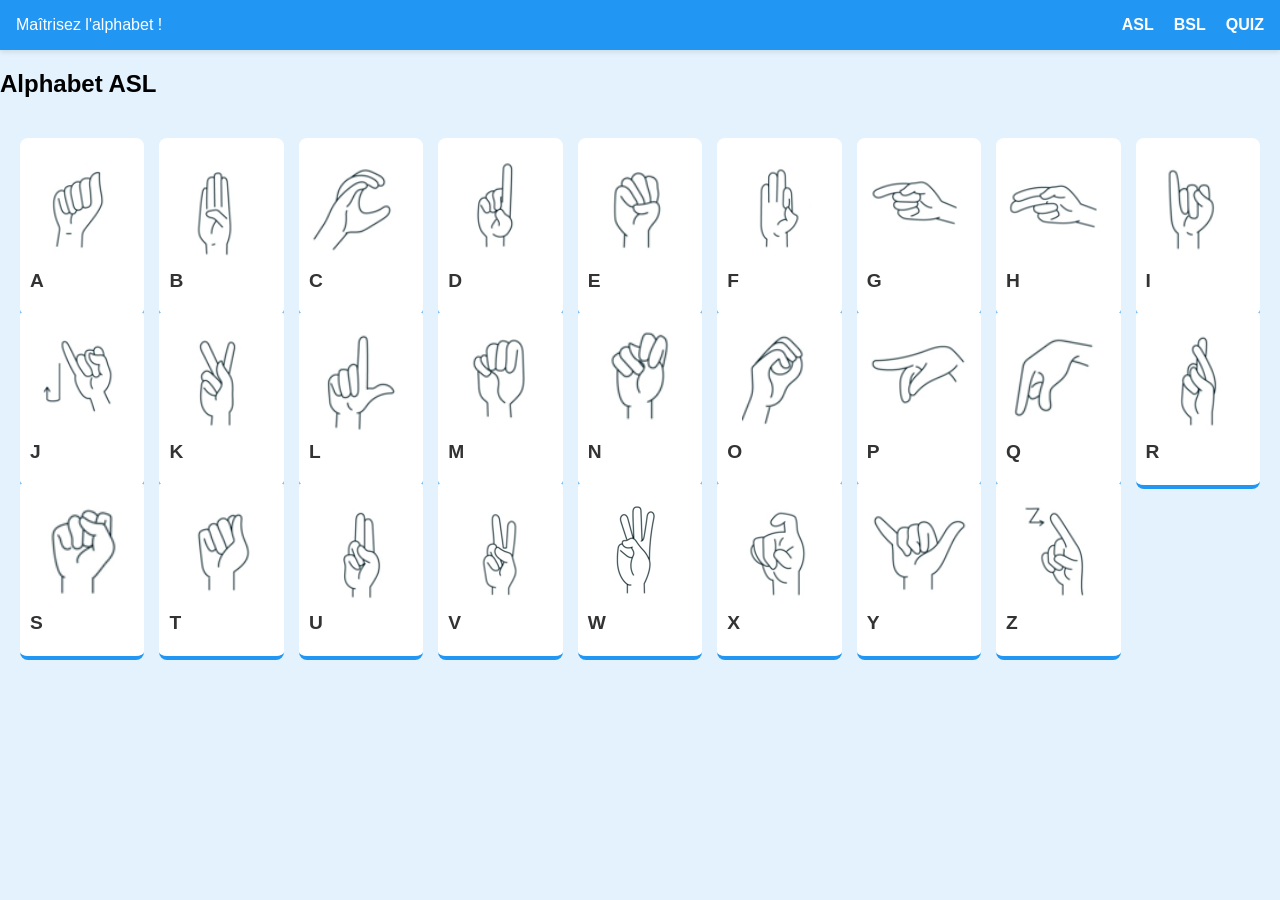
==== index.html @ daeb97f3 "Renommage du fichier index et mise à jour du contenu" ====
<!DOCTYPE html>
<html lang="fr">
    <head>
        <meta charset="UTF-8">
        <meta name="viewport" content="width=device-width, initial-scale=1.0">
        <title> L'alphabet en langue des signes</title>
        <link rel="stylesheet" href="stylee.css">
</head>
<body class="theme-asl">

    <nav>
        <div class="logo">Maîtrisez l'alphabet ! </div>
        <ul>
            <li><a href="#" onclick="showSection('asl')">ASL</a></li>
            <li><a href="#" onclick="showSection('bsl')">BSL</a></li>
            <li><a href="#" onclick="showSection('quiz-setup')">QUIZ</a></li>
        </ul>
    </nav>

    <main id="content">

        <section id="learning-section">
            <h1 id="lang-title"> Alphabet ASL</h1>
            <div id="alphabet-grid" class="grid"></div>
        </section>

        <section id="quiz-setup" style="display: none;">
            <h1>Paramètres du quiz</h1>
            <p>Quiz en :</p>
            <div class="options-grid">
                <button onclick="startQuiz(10)">10 Questions</button>
                <button onclick="startQuiz(20)">20 Questions</button>
            </div>
        </section>

        <section id="quiz-game" style="display: none;">
            <div id="question-container">
                <p> Question <span id="current-q">1</span> / <span id="total-q"> 10</span></p>
                <div class="quiz-card">
                    <img id="quiz-image" src="" alt="Signe à deviner" style="max-width: 250px; border-radius: 10px;">
                </div>
                <div id="options" class="options-grid"></div>
            </div>
        </section>

        <section id="results" style="display: none;">
            <h2>Résultats</h2>
            <div id="score-display"></div>
            <div id="feedback-list"></div>
            <button onclick="showSection('quiz-setup')" style="margin-top: 50px;">Rejouer</button>
        </section>

    </main>

    <script src="script.js"></script>
</body>
</html>
---- stylee.css ----
:root {
    --primary: #2196F3;
    --secondary: #1976D2;
    --bg: #e3f2fd;
}

.theme-bsl {
    --primary: #4CAF50;
    --secondary: #388E3C;
    --bg: #e8f5e9;

}
.theme-asl {
    --primary: #2196F3;
    --secondary: #1976D2;
    --bg: #e3f2fd;

}

body {
    font-family: 'Segoe UI', sans-serif;
    background-color: var(--bg);
    margin: 0;
    transition: background 0.3s ease;
}

nav {
    background-color: var(--primary);
    color: white;
    padding: 1rem;
    display: flex;
    justify-content: space-between;
    box-shadow: 0 2px 5px rgba(0,0,0,0.1);
    transition: background-color 0.3s;
}

nav ul { display: flex; list-style: none; gap: 20px; margin: 0; padding: 0; }
nav a { color: white; text-decoration: none; font-weight: bold; cursor: pointer; }

.grid {
    display: grid;
    grid-template-columns: repeat(auto-fill, minmax(120px, 1fr));
    gap: 15px;
    padding: 20px;
    align-items: stretch; 
}


.card {
    background: white;
    padding: 10px;
    border-radius: 8px;
    border-bottom: 4px solid var(--primary);

    display: flex;
    flex-direction: column;
    justify-content: center;
    align-content: center;
    height: 100%;

}

.card img {
    max-width: 100%;
    height: 100px;
    object-fit: contain;
    margin-bottom: 10px;
}

.card p {
    margin: 0;
    font-weight: bold;
    font-size: 1.2rem;
    color: #333;
}

.options-grid{
    display: grid;
    grid-template-columns: 1fr 1fr;
    gap: 10px;
    margin-top: 20px;
}

button{
    padding: 10px 20px;
    background: var(--primary);
    color: white;
    border: none;
    border-radius: 5px;
    cursor: pointer;
}

.card:hover {
    transform: translateY(-5px);
    transition: transform 0.2s ease;
    box-shadow: 0 4px 15px rgba(0,0,0,0.1);
}
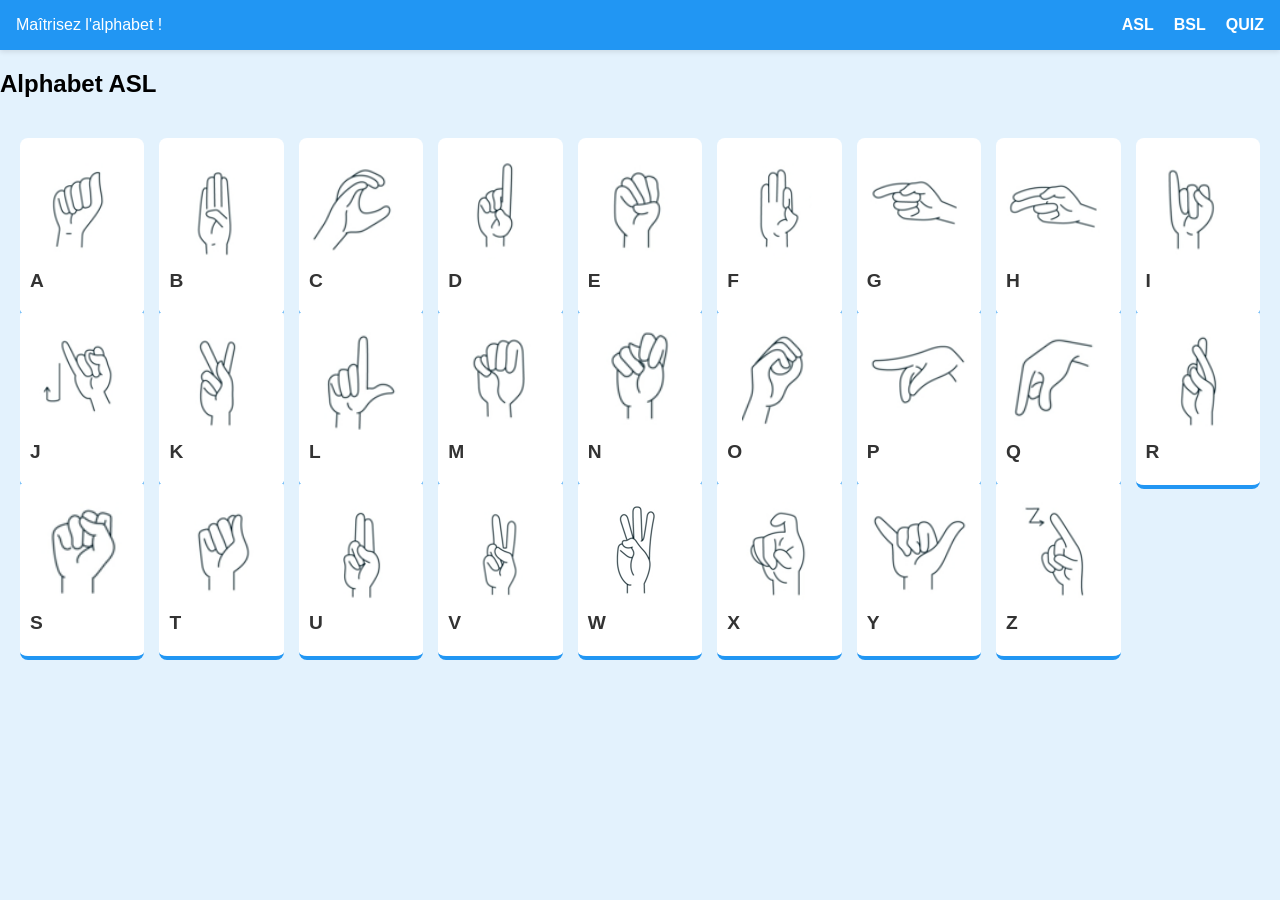
==== commit c063acdf: "Update and rename indexx.html.html to index.html" ====
--- a/index.html
+++ b/index.html
@@ -1,57 +1,57 @@
-<!DOCTYPE html>
-<html lang="fr">
-    <head>
-        <meta charset="UTF-8">
-        <meta name="viewport" content="width=device-width, initial-scale=1.0">
-        <title> L'alphabet en langue des signes</title>
-        <link rel="stylesheet" href="stylee.css">
-</head>
-<body class="theme-asl">
-
-    <nav>
-        <div class="logo">Maîtrisez l'alphabet ! </div>
-        <ul>
-            <li><a href="#" onclick="showSection('asl')">ASL</a></li>
-            <li><a href="#" onclick="showSection('bsl')">BSL</a></li>
-            <li><a href="#" onclick="showSection('quiz-setup')">QUIZ</a></li>
-        </ul>
-    </nav>
-
-    <main id="content">
-
-        <section id="learning-section">
-            <h1 id="lang-title"> Alphabet ASL</h1>
-            <div id="alphabet-grid" class="grid"></div>
-        </section>
-
-        <section id="quiz-setup" style="display: none;">
-            <h1>Paramètres du quiz</h1>
-            <p>Quiz en :</p>
-            <div class="options-grid">
-                <button onclick="startQuiz(10)">10 Questions</button>
-                <button onclick="startQuiz(20)">20 Questions</button>
-            </div>
-        </section>
-
-        <section id="quiz-game" style="display: none;">
-            <div id="question-container">
-                <p> Question <span id="current-q">1</span> / <span id="total-q"> 10</span></p>
-                <div class="quiz-card">
-                    <img id="quiz-image" src="" alt="Signe à deviner" style="max-width: 250px; border-radius: 10px;">
-                </div>
-                <div id="options" class="options-grid"></div>
-            </div>
-        </section>
-
-        <section id="results" style="display: none;">
-            <h2>Résultats</h2>
-            <div id="score-display"></div>
-            <div id="feedback-list"></div>
-            <button onclick="showSection('quiz-setup')" style="margin-top: 50px;">Rejouer</button>
-        </section>
-
-    </main>
-
-    <script src="script.js"></script>
-</body>
-</html>+<!DOCTYPE html>
+<html lang="fr">
+    <head>
+        <meta charset="UTF-8">
+        <meta name="viewport" content="width=device-width, initial-scale=1.0">
+        <title> L'alphabet en langue des signes</title>
+        <link rel="stylesheet" href="stylee.css">
+</head>
+<body class="theme-asl">
+
+    <nav>
+        <div class="logo">Maîtrisez l'alphabet ! </div>
+        <ul>
+            <li><a href="#" onclick="showSection('asl')">ASL</a></li>
+            <li><a href="#" onclick="showSection('bsl')">BSL</a></li>
+            <li><a href="#" onclick="showSection('quiz-setup')">QUIZ</a></li>
+        </ul>
+    </nav>
+
+    <main id="content">
+
+        <section id="learning-section">
+            <h1 id="lang-title"> Alphabet ASL</h1>
+            <div id="alphabet-grid" class="grid"></div>
+        </section>
+
+        <section id="quiz-setup" style="display: none;">
+            <h1>Paramètres du quiz</h1>
+            <p>Quiz en :</p>
+            <div class="options-grid">
+                <button onclick="startQuiz(10)">10 Questions</button>
+                <button onclick="startQuiz(20)">20 Questions</button>
+            </div>
+        </section>
+
+        <section id="quiz-game" style="display: none;">
+            <div id="question-container">
+                <p> Question <span id="current-q">1</span> / <span id="total-q"> 10</span></p>
+                <div class="quiz-card">
+                    <img id="quiz-image" src="" alt="Signe à deviner" style="max-width: 250px; border-radius: 10px;">
+                </div>
+                <div id="options" class="options-grid"></div>
+            </div>
+        </section>
+
+        <section id="results" style="display: none;">
+            <h2>Résultats</h2>
+            <div id="score-display"></div>
+            <div id="feedback-list"></div>
+            <button onclick="showSection('quiz-setup')" style="margin-top: 50px;">Rejouer</button>
+        </section>
+
+    </main>
+
+    <script src="script.js"></script>
+</body>
+</html>
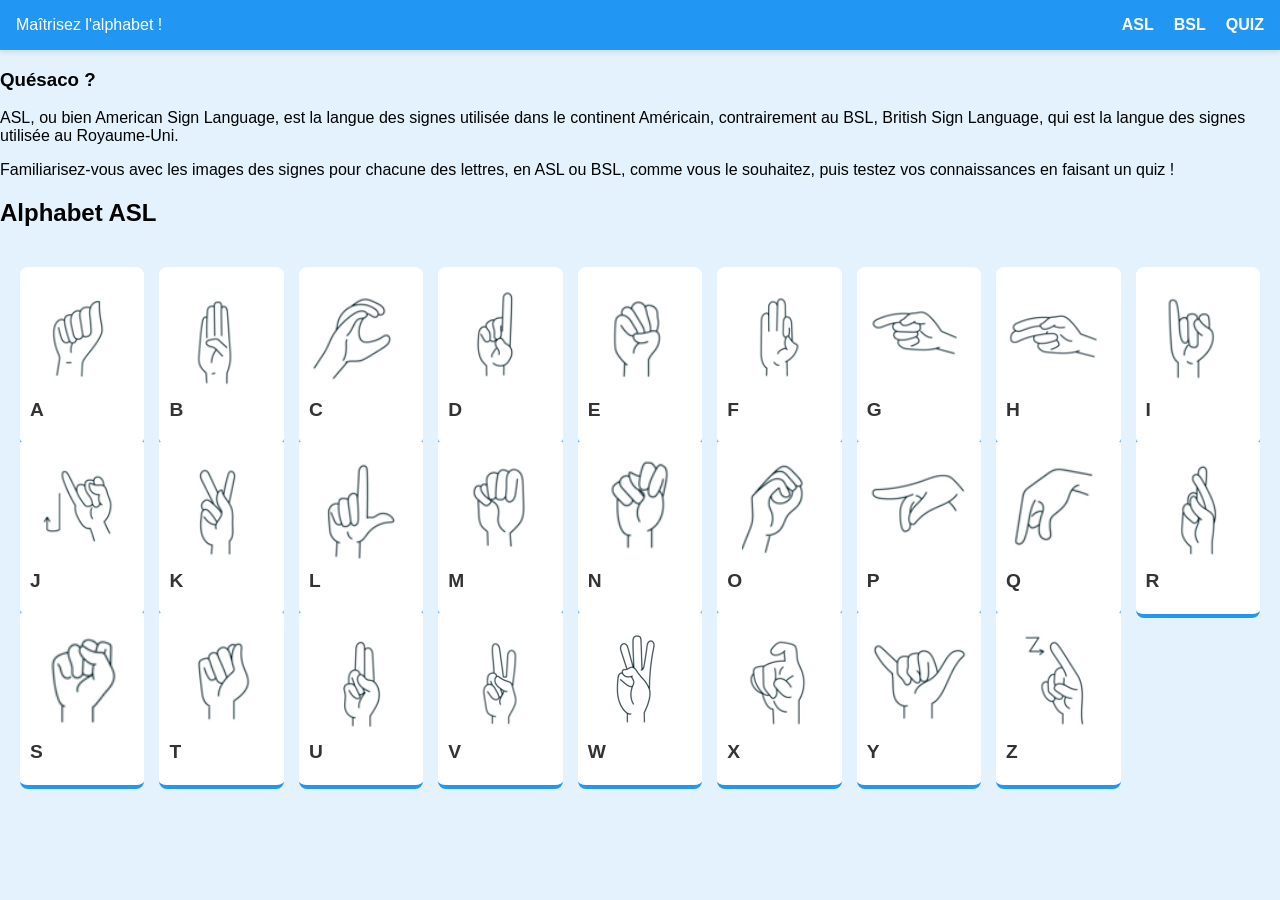
==== commit e38496d3: "Update index.html" ====
--- a/index.html
+++ b/index.html
@@ -18,6 +18,11 @@
     </nav>
 
     <main id="content">
+        <div class="mon-encadre">
+            <h3>Quésaco ?</h3>
+            <p>ASL, ou bien American Sign Language, est la langue des signes utilisée dans le continent Américain, contrairement au BSL, British Sign Language, qui est la langue des signes utilisée au Royaume-Uni.</p>
+            <p>Familiarisez-vous avec les images des signes pour chacune des lettres, en ASL ou BSL, comme vous le souhaitez, puis testez vos connaissances en faisant un quiz ! </p>
+        </div>
 
         <section id="learning-section">
             <h1 id="lang-title"> Alphabet ASL</h1>
